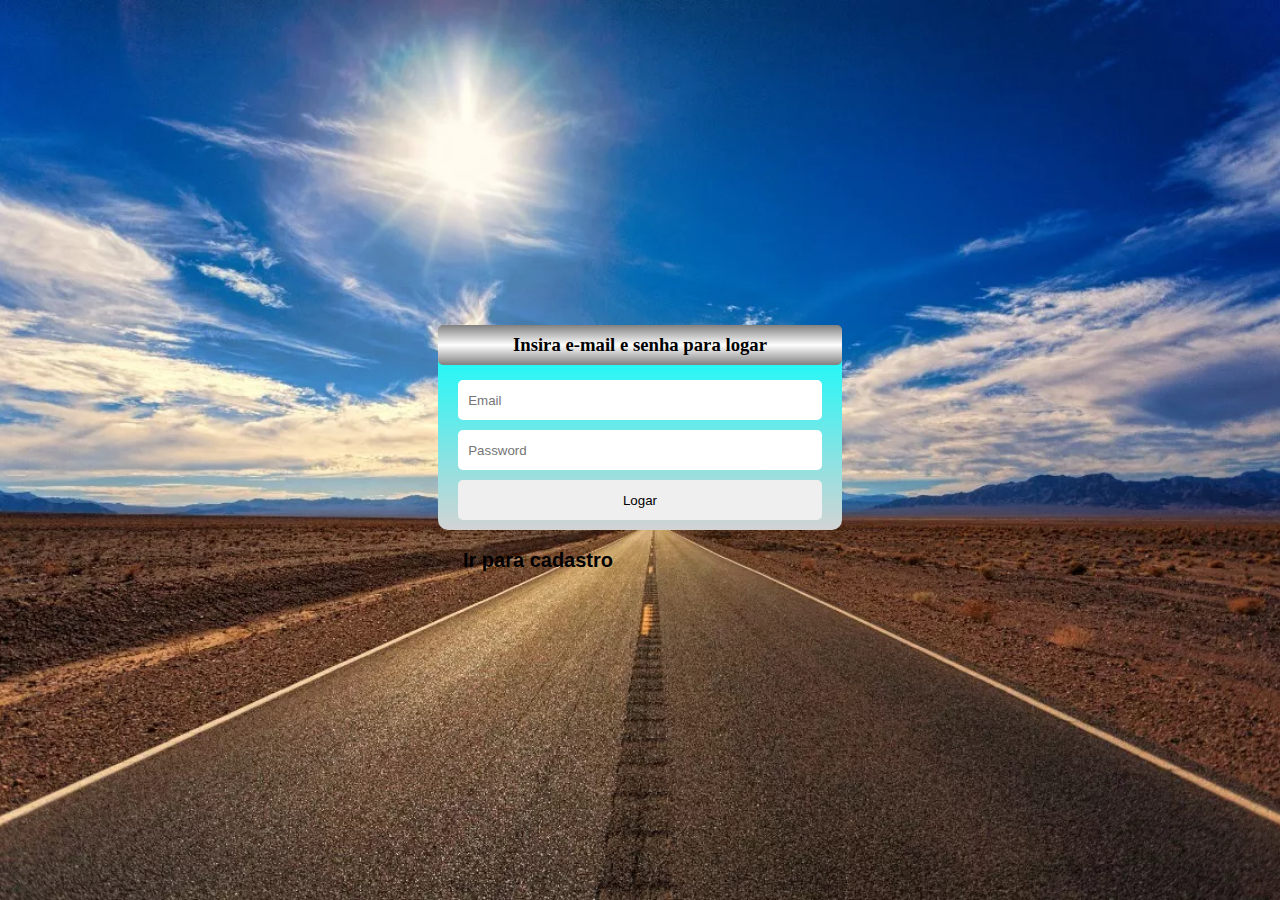
==== index.html @ df49cf0d "inicio de tudo" ====
<!DOCTYPE html>
<html lang="pt-br">

<head>
    <meta charset="UTF-8">
    <meta name="viewport" content="width=device-width, initial-scale=1.0">
    <link rel="stylesheet" href="./css/main_style.css">

    <title>Sistema de cadástro</title>
</head>

<body>
    <main>

        <div id="formInit">
            <div id="init1">
                <div>
                    <h3 id="titleForm">Insira e-mail e senha para logar</h3>
                </div>
                <div style="text-align:center;">
                    <input type="email" id="email" placeholder="Email" required><br>
                    <input type="password" id="password" placeholder="Password" required><br>
                    <button class="btnAcao" onclick="logar()">Logar</button>
                </div>
            </div>
            <button class="btnGiro" id="btn1" onclick="girarCadastro()">Ir para cadastro</button>
            <div style="transform: perspective(200px) rotatey(180deg); opacity: 0; display:none;" id="init2">

                <div>
                    <h3 id="titleForm">Preencha para se cadastrar</h3>
                </div>
                <div style="text-align:center;">
                    <input type="text" id="userCadastro"  placeholder="Seu nome">
                    <input type="email" id="emailCadastro" placeholder="Email"><br>
                    <input type="password" id="passwordCadastro" placeholder="Senha" min="6" max="16"><br>
                    <input type="password" id="confPasswordCadastro"  placeholder="Confirmar senha" min="6" max="16">
                    <button class="btnAcao" onclick="cadastrar()">Cadastrar</button>
                </div>
            </div>
            <button class="btnGiro" style="opacity: 0; transform: perspective(200px) rotatey(180deg);" id="btn2"
                onclick="girarLogin()">Ir para login</button>
        </div>

    </main>
    <script src="./scripts/index.js"></script>
</body>

</html>
---- css/main_style.css ----
*{
    margin: 0;
    padding: 0;
    box-sizing: border-box;
}
main{
    width: 100%;
    height: 100vh;
    /* background-image: linear-gradient(gray, orange); */
    background-image: url("../images/estrada.jpg");
    background-repeat: no-repeat;
    background-size: cover;
    background-position: center;
    display: flex;
    align-items: center;
    justify-content: center;
}
/*  */


  .btnAcao,
  input[type="email"],
  input[type="password"],
  input[type="text"] {
    width: 90%;
    height: 40px;
    border-radius: 5px;
    margin-bottom: 10px;
    padding: 0 10px;
    border: none;
  }

  .btnGiro{
    width: 200px;
    height: 30px;
    margin-top: 15px;
    border: none;
    background: none;
    transition: all 1s;
    font-size: 20px;
    font-weight: bold;
  }
  .btnGiro:hover{
    text-shadow: 0px 0px 10px aqua;
  }
  

  
  input[type="submit"] {
    background-color: gray;
    color: white;
  }

  #titleForm {
    background-image: linear-gradient(gray,white,gray);
    margin-bottom: 15px;
    height: 40px;
    display: flex;
    align-items: center;
    justify-content: center;
    border-radius: 5px;
  }
  #formInit{
    /* border: 5px solid gray; */
    width: max-content;
    /* height: 220px; */
    /* margin:100px auto; */
    transition: all 1s;
    /* background-color: aqua; */
    text-align: center
}

#init1{
  transition: all 1s;
  background-image: linear-gradient(aqua,lightgray);
  border-radius: 10px;
}

#init2{
  transition: all 1s;
  background-image: linear-gradient(aqua,lightgray);
  border-radius: 10px;
}
/* #btn1,#btn2{
  width: 200px;
height: 20px;
border-radius: 5px;
  margin: 10px auto;

} */

/*  */
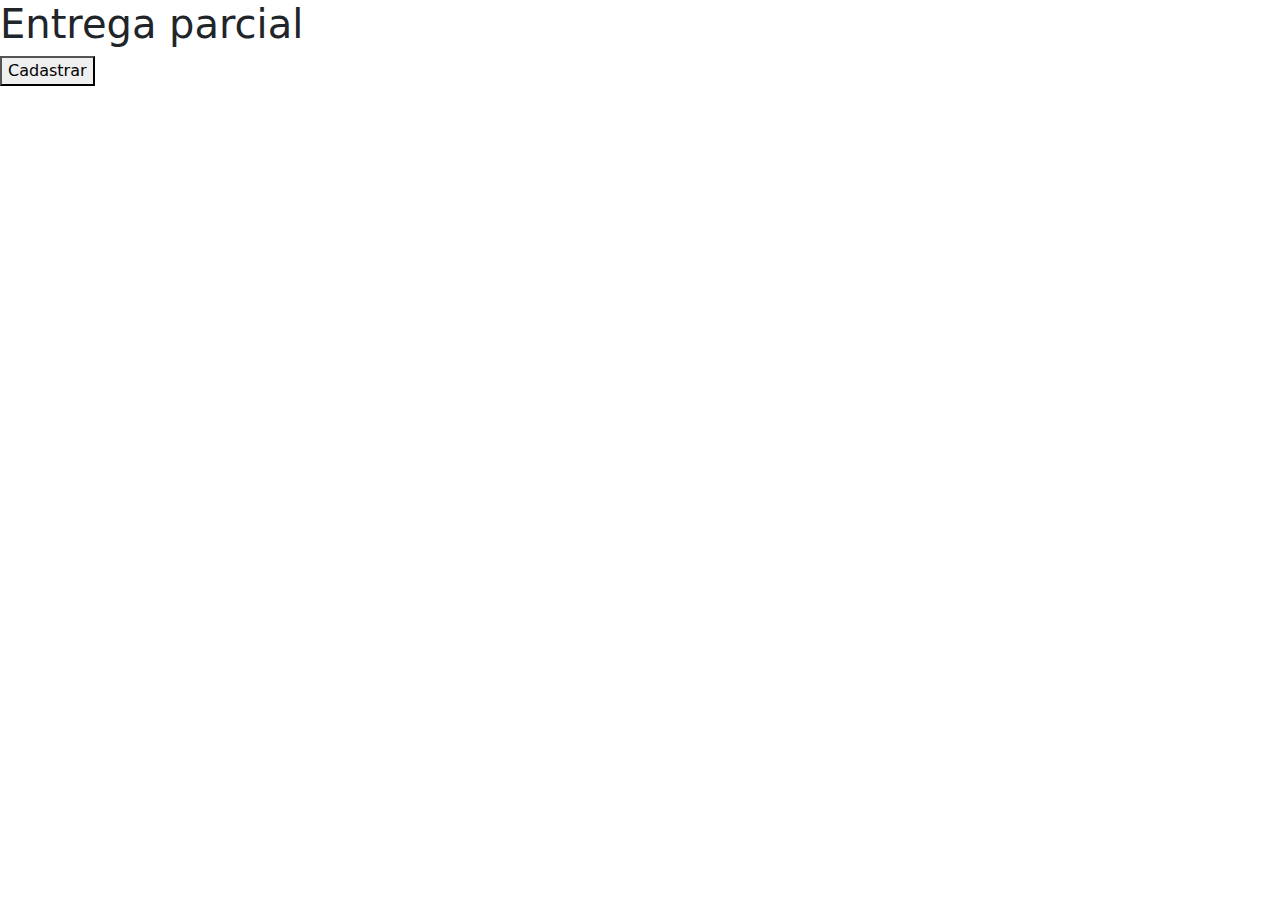
==== commit f176ef9a: "Primeira entrega" ====
--- a/index.html
+++ b/index.html
@@ -4,45 +4,24 @@
 <head>
     <meta charset="UTF-8">
     <meta name="viewport" content="width=device-width, initial-scale=1.0">
-    <link rel="stylesheet" href="./css/main_style.css">
+    <!-- Link bootstrap -->
+    <link href="https://cdn.jsdelivr.net/npm/bootstrap@5.3.3/dist/css/bootstrap.min.css" rel="stylesheet" integrity="sha384-QWTKZyjpPEjISv5WaRU9OFeRpok6YctnYmDr5pNlyT2bRjXh0JMhjY6hW+ALEwIH" crossorigin="anonymous">
+    <script src="https://cdn.jsdelivr.net/npm/bootstrap@5.3.3/dist/js/bootstrap.bundle.min.js" integrity="sha384-YvpcrYf0tY3lHB60NNkmXc5s9fDVZLESaAA55NDzOxhy9GkcIdslK1eN7N6jIeHz" crossorigin="anonymous"></script>
+   
+    
+    <link rel="stylesheet" href="./css/main_style.css"> 
 
     <title>Sistema de cadástro</title>
 </head>
+ 
+<body>
+  <h1>Entrega parcial</h1>
 
-<body>
-    <main>
 
-        <div id="formInit">
-            <div id="init1">
-                <div>
-                    <h3 id="titleForm">Insira e-mail e senha para logar</h3>
-                </div>
-                <div style="text-align:center;">
-                    <input type="email" id="email" placeholder="Email" required><br>
-                    <input type="password" id="password" placeholder="Password" required><br>
-                    <button class="btnAcao" onclick="logar()">Logar</button>
-                </div>
-            </div>
-            <button class="btnGiro" id="btn1" onclick="girarCadastro()">Ir para cadastro</button>
-            <div style="transform: perspective(200px) rotatey(180deg); opacity: 0; display:none;" id="init2">
+  <button onclick="cadastrar()">Cadastrar</button>
 
-                <div>
-                    <h3 id="titleForm">Preencha para se cadastrar</h3>
-                </div>
-                <div style="text-align:center;">
-                    <input type="text" id="userCadastro"  placeholder="Seu nome">
-                    <input type="email" id="emailCadastro" placeholder="Email"><br>
-                    <input type="password" id="passwordCadastro" placeholder="Senha" min="6" max="16"><br>
-                    <input type="password" id="confPasswordCadastro"  placeholder="Confirmar senha" min="6" max="16">
-                    <button class="btnAcao" onclick="cadastrar()">Cadastrar</button>
-                </div>
-            </div>
-            <button class="btnGiro" style="opacity: 0; transform: perspective(200px) rotatey(180deg);" id="btn2"
-                onclick="girarLogin()">Ir para login</button>
-        </div>
-
-    </main>
     <script src="./scripts/index.js"></script>
+    <script src="./scripts/cadastrar.js"></script>
 </body>
 
 </html>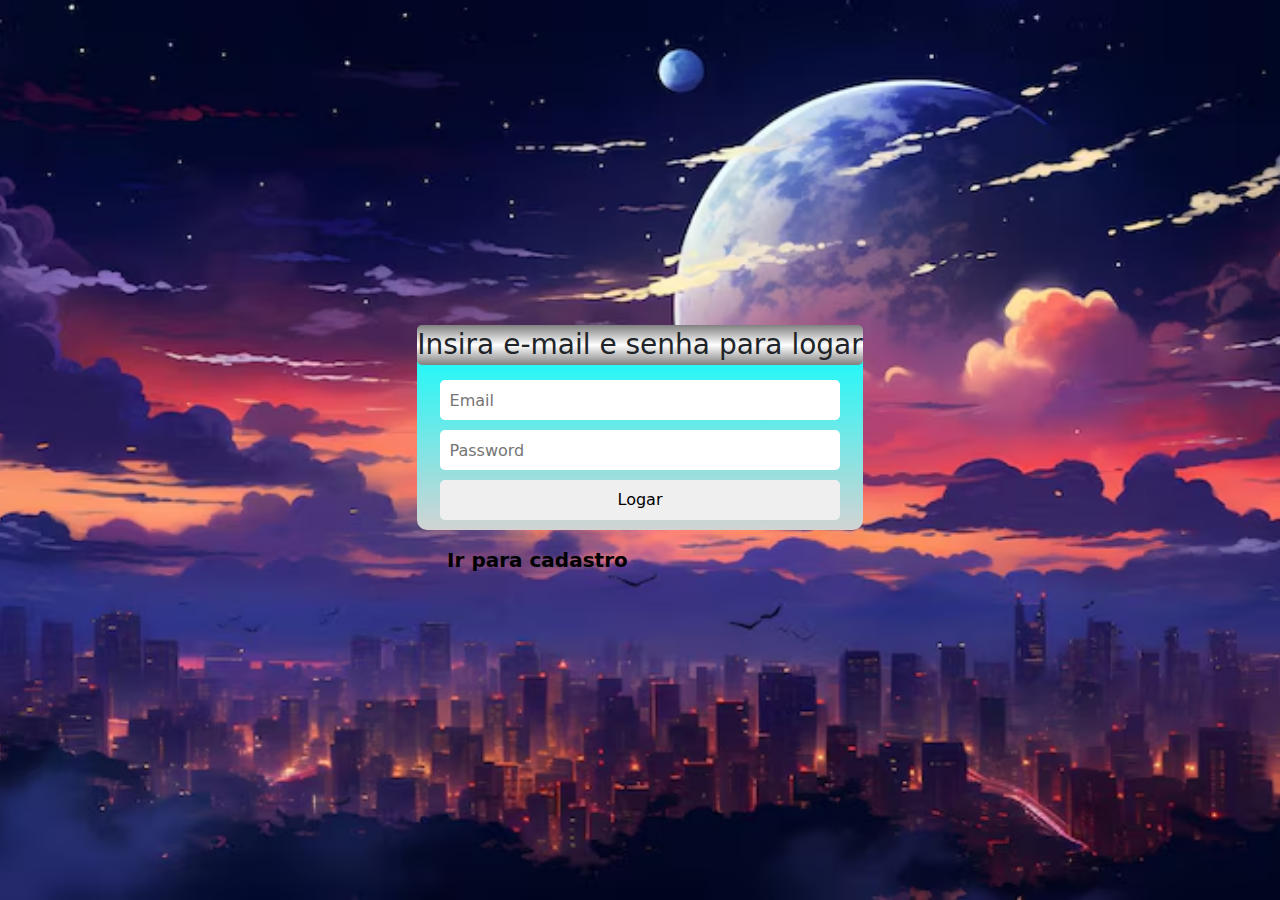
==== commit f9d78bb2: "Atualiza entrega" ====
--- a/index.html
+++ b/index.html
@@ -5,23 +5,56 @@
     <meta charset="UTF-8">
     <meta name="viewport" content="width=device-width, initial-scale=1.0">
     <!-- Link bootstrap -->
-    <link href="https://cdn.jsdelivr.net/npm/bootstrap@5.3.3/dist/css/bootstrap.min.css" rel="stylesheet" integrity="sha384-QWTKZyjpPEjISv5WaRU9OFeRpok6YctnYmDr5pNlyT2bRjXh0JMhjY6hW+ALEwIH" crossorigin="anonymous">
-    <script src="https://cdn.jsdelivr.net/npm/bootstrap@5.3.3/dist/js/bootstrap.bundle.min.js" integrity="sha384-YvpcrYf0tY3lHB60NNkmXc5s9fDVZLESaAA55NDzOxhy9GkcIdslK1eN7N6jIeHz" crossorigin="anonymous"></script>
-   
-    
-    <link rel="stylesheet" href="./css/main_style.css"> 
+    <link href="https://cdn.jsdelivr.net/npm/bootstrap@5.3.3/dist/css/bootstrap.min.css" rel="stylesheet"
+        integrity="sha384-QWTKZyjpPEjISv5WaRU9OFeRpok6YctnYmDr5pNlyT2bRjXh0JMhjY6hW+ALEwIH" crossorigin="anonymous">
+    <script src="https://cdn.jsdelivr.net/npm/bootstrap@5.3.3/dist/js/bootstrap.bundle.min.js"
+        integrity="sha384-YvpcrYf0tY3lHB60NNkmXc5s9fDVZLESaAA55NDzOxhy9GkcIdslK1eN7N6jIeHz"
+        crossorigin="anonymous"></script>
 
-    <title>Sistema de cadástro</title>
-</head>
- 
-<body>
-  <h1>Entrega parcial</h1>
+    <link rel="stylesheet" href="./css/main_style.css">
+    <title>Testando</title>
 
 
-  <button onclick="cadastrar()">Cadastrar</button>
+</head>
 
-    <script src="./scripts/index.js"></script>
-    <script src="./scripts/cadastrar.js"></script>
+<body>
+    <main class="mainIndex">
+
+        <div id="formInit">
+            <div id="init1">
+                <div>
+                    <h3 id="titleForm">Insira e-mail e senha para logar</h3>
+                </div>
+
+                <div style="text-align:center;">
+                    <input type="email" id="email" placeholder="Email" required><br>
+                    <input type="password" id="password" placeholder="Password" required><br>
+                    <button class="btnAcao" onclick="logar()">Logar</button>
+                </div>
+            </div>
+            <button class="btnGiro" id="btn1" onclick="girarCadastro()">Ir para cadastro</button>
+            <div style="transform: perspective(200px) rotatey(180deg); opacity: 0; display:none;" id="init2">
+
+                <div>
+                    <h3 id="titleForm">Preencha para se cadastrar</h3>
+                </div>
+                <div style="text-align:center;">
+                    <input type="text" id="userCadastro" placeholder="Seu nome" required>
+                    <input type="email" id="emailCadastro" placeholder="Email" required><br>
+                    <input type="password" id="passwordCadastro" placeholder="Senha" min="6" max="16" required><br>
+                    <input type="password" id="confPasswordCadastro" placeholder="Confirmar senha" min="6" max="16"
+                        required>
+                    <button class="btnAcao" onclick="gravar()">Salvar</button>
+                    <!-- <button class="btnAcao" onclick="cadastrar()">Cadastrar</button> -->
+                </div>
+            </div>
+            <button class="btnGiro" style="opacity: 0; transform: perspective(200px) rotatey(180deg);" id="btn2"
+                onclick="girarLogin()">Ir para login</button>
+        </div>
+    </main>
+
+
+    <script src="./scripts/script.js"></script>
 </body>
 
 </html>--- a/css/main_style.css
+++ b/css/main_style.css
@@ -0,0 +1,159 @@
+* {
+  margin: 0;
+  padding: 0;
+  box-sizing: border-box;
+}
+
+.mainIndex {
+  width: 100%;
+  height: 100vh;
+  /* background-image: linear-gradient(gray, orange); */
+  background-image: url("../images/cidade2.avif");
+  background-repeat: no-repeat;
+  background-size: cover;
+  background-position: center;
+  display: flex;
+  align-items: center;
+  justify-content: center;
+}
+
+/*  */
+
+
+.btnAcao,
+input[type="email"],
+input[type="password"],
+input[type="text"] {
+  width: 90%;
+  height: 40px;
+  border-radius: 5px;
+  margin-bottom: 10px;
+  padding: 0 10px;
+  border: none;
+}
+
+.btnGiro {
+  width: 200px;
+  height: 30px;
+  margin-top: 15px;
+  border: none;
+  background: none;
+  transition: all 1s;
+  font-size: 20px;
+  font-weight: bold;
+}
+
+.btnGiro:hover {
+  text-shadow: 0px 0px 10px aqua;
+}
+
+
+
+input[type="submit"] {
+  background-color: gray;
+  color: white;
+}
+
+#titleForm {
+  background-image: linear-gradient(gray, white, gray);
+  margin-bottom: 15px;
+  height: 40px;
+  display: flex;
+  align-items: center;
+  justify-content: center;
+  border-radius: 5px;
+}
+
+#formInit {
+  /* border: 5px solid gray; */
+  width: max-content;
+  /* height: 220px; */
+  /* margin:100px auto; */
+  transition: all 1s;
+  /* background-color: aqua; */
+  text-align: center
+}
+
+#init1 {
+  transition: all 1s;
+  background-image: linear-gradient(aqua, lightgray);
+  border-radius: 10px;
+}
+
+#init2 {
+  transition: all 1s;
+  background-image: linear-gradient(aqua, lightgray);
+  border-radius: 10px;
+}
+
+/* Página home */
+.bodyHome {
+  background-image: linear-gradient(gray, rgb(0, 179, 255), gray);
+}
+
+.mainHome {
+  width: 100%;
+  min-height: 70vh;
+  /* border: 1px solid blue; */
+}
+
+.headerHome {
+  /* background-image: linear-gradient(blue, rgb(53, 53, 252), blue); */
+  display: flex;
+  align-items: center;
+  justify-content: space-around;
+  padding: 5px 0;
+  width: 100%;
+}
+
+#nomeUsuario {
+  font-size: 30px;
+  color: black;
+  font-weight: bold;
+}
+
+.tituloHome {
+  /* background-image: linear-gradient(blue, rgb(53, 53, 252), blue); */
+  width: max-content;
+  /* padding: 10px;
+  border-radius: 30px; */
+  margin: 5px auto;
+  color: black;
+}
+
+.tab{
+  width: 100%;
+  overflow: auto;
+}
+
+table td,
+table th {
+  
+  border: 1px solid rgb(164, 156, 156);
+  border-radius: 5px;
+  padding: 2px 10px;
+
+}
+
+.tabelaUsuarios {
+  border-collapse: collapse;
+  border: 1px solid purple;
+  width: 100%;
+  background-color: antiquewhite;
+  opacity: .9;
+}
+.btnAction{
+  width: 150px;
+  height: 40px;
+  border: none;
+  border-radius: 10px;
+  background-image: linear-gradient(rgb(64, 64, 241),aqua,rgb(64, 64, 241));
+  font-weight: bold;
+}
+
+
+.cabecalho {
+  width: 100%;
+  height: 50px;
+  background-color: aliceblue;
+}